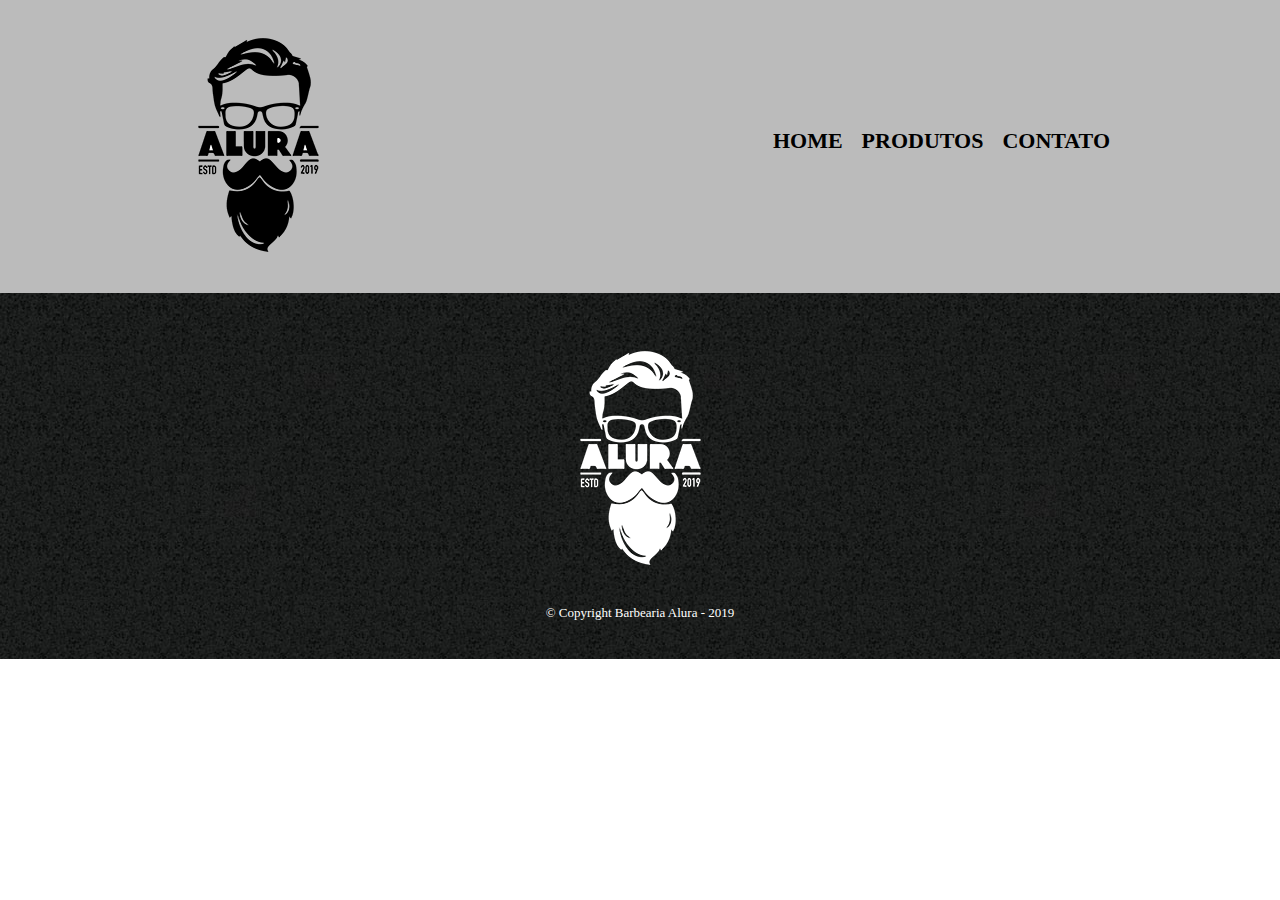
==== contato.html @ 06f385ae "criando a página de contato" ====
<!DOCTYPE html>
<html lang="pt-br">
    <head>
        <meta charset="UTF-8">
        <title>Contato - Barbearia Alura</title>
        <link rel="stylesheet" href="reset.css">
        <link rel="stylesheet" href="style.css">
    </head>
    <body>
        <header>
            <div class="caixa">
                <h1><img src="imagens/logo.png"></h1>
                <nav>
                    <ul>
                        <li><a href="index.html">Home</a></li>
                        <li><a href="produtos.html">Produtos</a></li>
                        <li><a href="contato.html">Contato</a></li>
                    </ul>
                </nav>
            </div>
        </header>

        <main>

        </main>

        <footer>
            <img src="imagens/logo-branco.png" alt="Logo do rodapé">
            <p class="copyright">&copy; Copyright Barbearia Alura - 2019</p>
        </footer>

        <script src=""></script>
    </body>
</html>
---- style.css ----
header{
    background: #BBBBBB;
    padding: 20px 0;
}

.caixa{
    width: 940px;
    position: relative;
    margin: 0 auto;
}

nav{
    position: absolute;
    top: 110px;
    right: 0;
}

nav li{
    display: inline;
    margin: 0 0 0 15px;
}

nav a{
    text-transform: uppercase;
    color: #000000;
    text-decoration: none;
    font-weight: bold;
    font-size: 22px;
}

nav a:hover{
    color: #C78C19;
    text-decoration: underline;
}

.produtos {
    width: 940px;
    margin: 0 auto;
    padding: 50px 0;
}

.produtos li{
    display: inline-block;
    text-align: center;
    width: 30%;
    vertical-align: top;
    margin: 0 1.5%;
    padding: 30px 20px;
    box-sizing: border-box;
    border: 2px solid #000000;
    border-radius: 10px;
}

.produtos li:hover{
    border-color: #C78C19;
}

.produtos li:active{
    border-color: #088C19;
}

.produtos li:hover h2{
    font-size: 34px;
}

.produtos h2{
    font-size: 30px;
    font-weight: bold;
}

.produto-descricao{
    font-size: 18px;
}

.produto-preco{
    font-weight: bold;
    font-size: 22px;
    margin-top: 10px;
}

footer{
    text-align: center;
    background: url("imagens/bg.jpg");
    padding: 40px 0;
}

.copyright{
    color: #FFFFFF;
    font-size: 13px;
    margin-top: 20px;
}
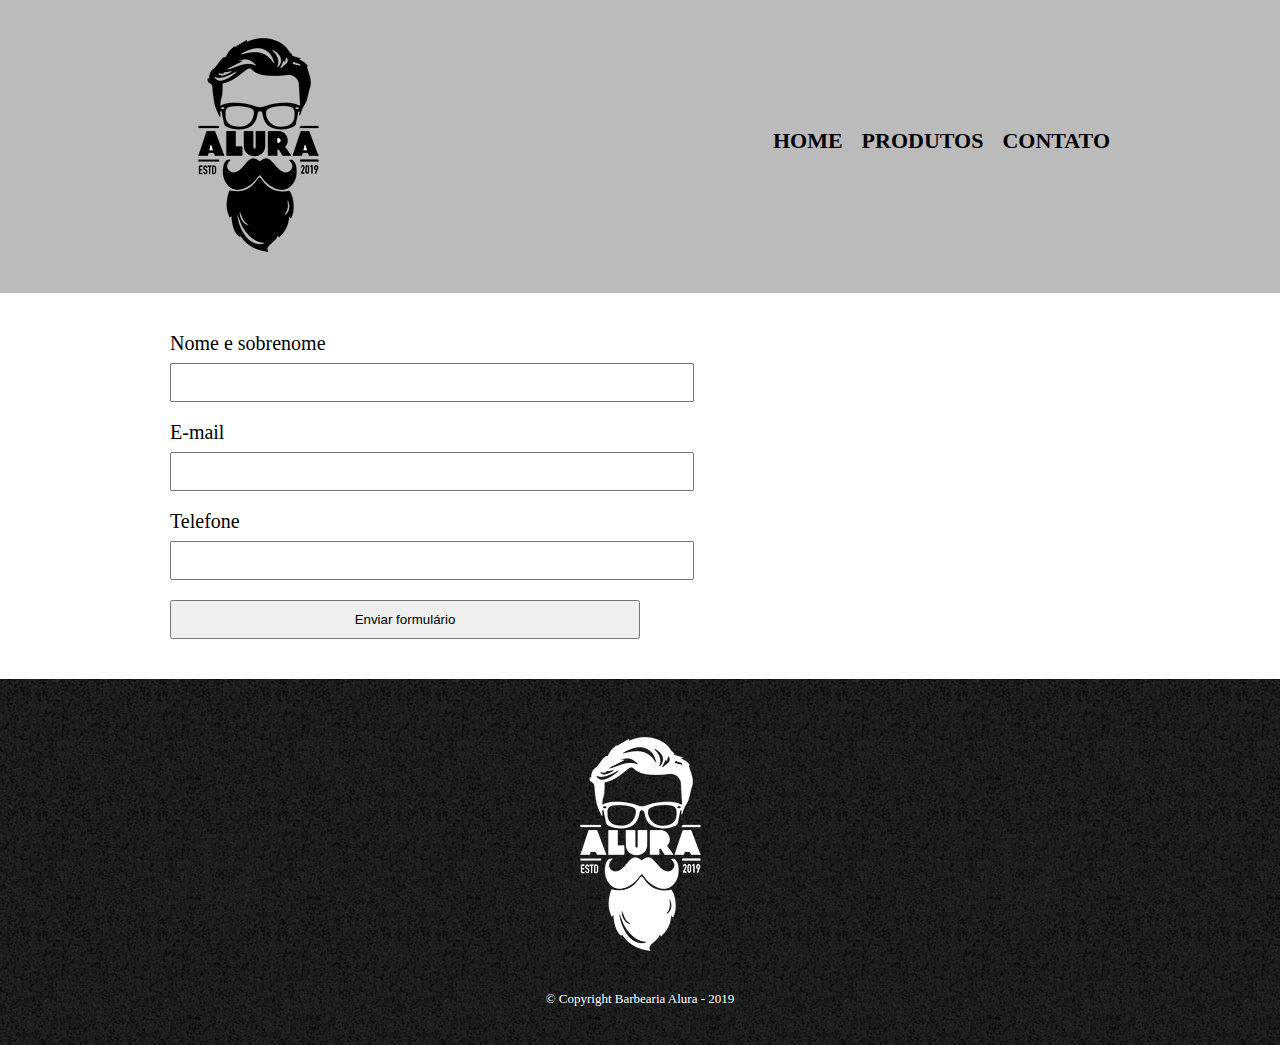
==== commit cca26e88: "criação do primeiro formulário e estilização" ====
--- a/contato.html
+++ b/contato.html
@@ -21,7 +21,18 @@
         </header>
 
         <main>
+            <form>
+                <label for="nomesobrenome">Nome e sobrenome</label>
+                <input type="text" id="nomesobrenome">
 
+                <label for="email">E-mail</label>
+                <input type="text" id="email">
+
+                <label for="telefone">Telefone</label>
+                <input type="text" id="telefone">
+
+                <input type="submit" value="Enviar formulário">
+            </form>
         </main>
 
         <footer>
--- a/style.css
+++ b/style.css
@@ -88,4 +88,26 @@
     color: #FFFFFF;
     font-size: 13px;
     margin-top: 20px;
+}
+
+main{
+    width: 940px;
+    margin: 0 auto;
+}
+
+form{
+    margin: 40px 0;
+}
+
+form label{
+    display: block;
+    font-size: 20px;
+    margin: 0 0 10px 0;
+}
+
+form input{
+    display: block;
+    margin: 0 0 20px 0;
+    padding: 10px 25px;
+    width: 50%;
 }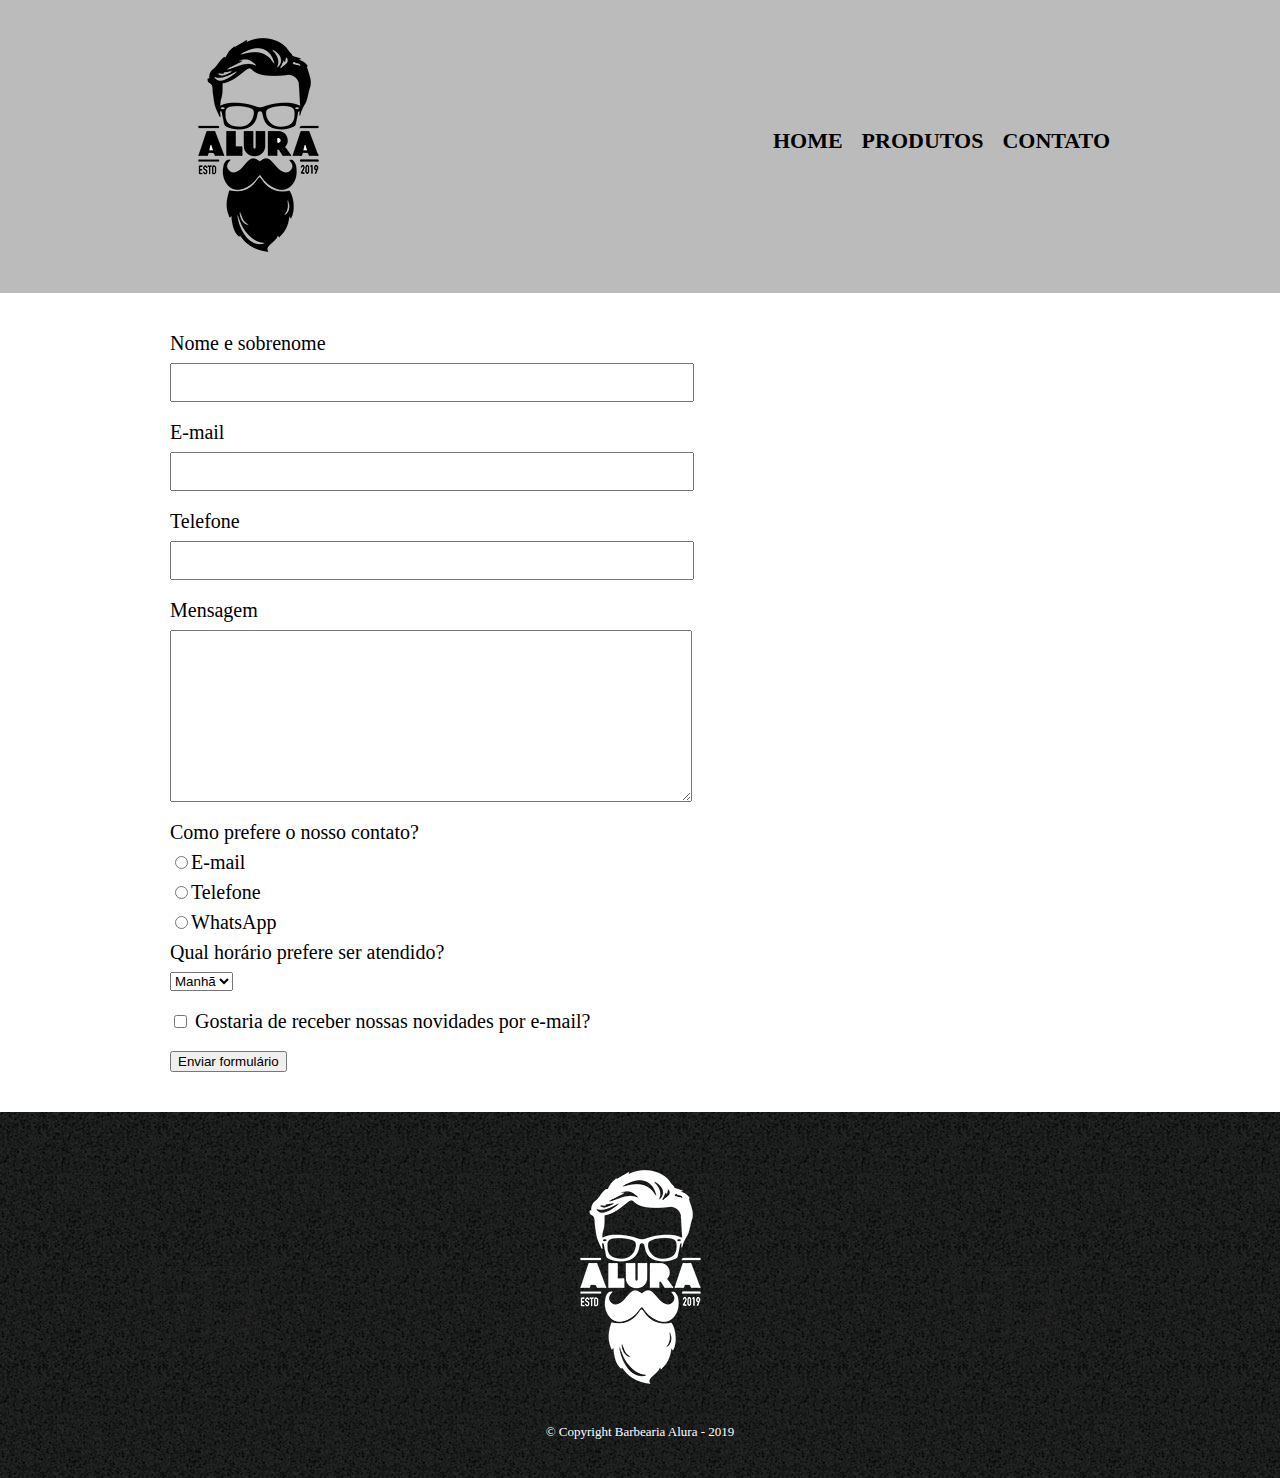
==== commit 8525c7f3: "adicionando formulários mais completos" ====
--- a/contato.html
+++ b/contato.html
@@ -23,13 +23,38 @@
         <main>
             <form>
                 <label for="nomesobrenome">Nome e sobrenome</label>
-                <input type="text" id="nomesobrenome">
+                <input type="text" id="nomesobrenome" class="input-padrao">
 
                 <label for="email">E-mail</label>
-                <input type="text" id="email">
+                <input type="text" id="email" class="input-padrao">
 
                 <label for="telefone">Telefone</label>
-                <input type="text" id="telefone">
+                <input type="text" id="telefone" class="input-padrao">
+
+                <label for="mensagem">Mensagem</label>
+                <textarea id="mensagem" cols="70" rows="10" class="input-padrao"></textarea>
+
+                <div> <!--Formulário de preferência de contato-->
+                    <p>Como prefere o nosso contato?</p>
+                    <label for="radio-email"><input type="radio" name="contato" value="email" id="radio-email">E-mail</label>
+                    
+
+                    <label for="radio-telefone"><input type="radio" name="contato" value="telefone" id="radio-telefone">Telefone</label>
+                    
+
+                    <label for="radio-whatsapp"><input type="radio" name="contato" value="whatsapp" id="radio-whatsapp">WhatsApp</label>
+                </div>
+
+                <div> <!--Formulário de preferência de horário de atendimento-->
+                    <p>Qual horário prefere ser atendido?</p>
+                    <select>
+                        <option>Manhã</option>
+                        <option>Tarde</option>
+                        <option>Noite</option>
+                    </select>
+                </div>
+
+                <label class="checkbox"><input type="checkbox"> Gostaria de receber nossas novidades por e-mail?</label>
 
                 <input type="submit" value="Enviar formulário">
             </form>
--- a/style.css
+++ b/style.css
@@ -99,15 +99,19 @@
     margin: 40px 0;
 }
 
-form label{
+form label, form p{
     display: block;
     font-size: 20px;
     margin: 0 0 10px 0;
 }
 
-form input{
+.input-padrao{
     display: block;
     margin: 0 0 20px 0;
     padding: 10px 25px;
     width: 50%;
+}
+
+.checkbox{
+    margin: 20px 0;
 }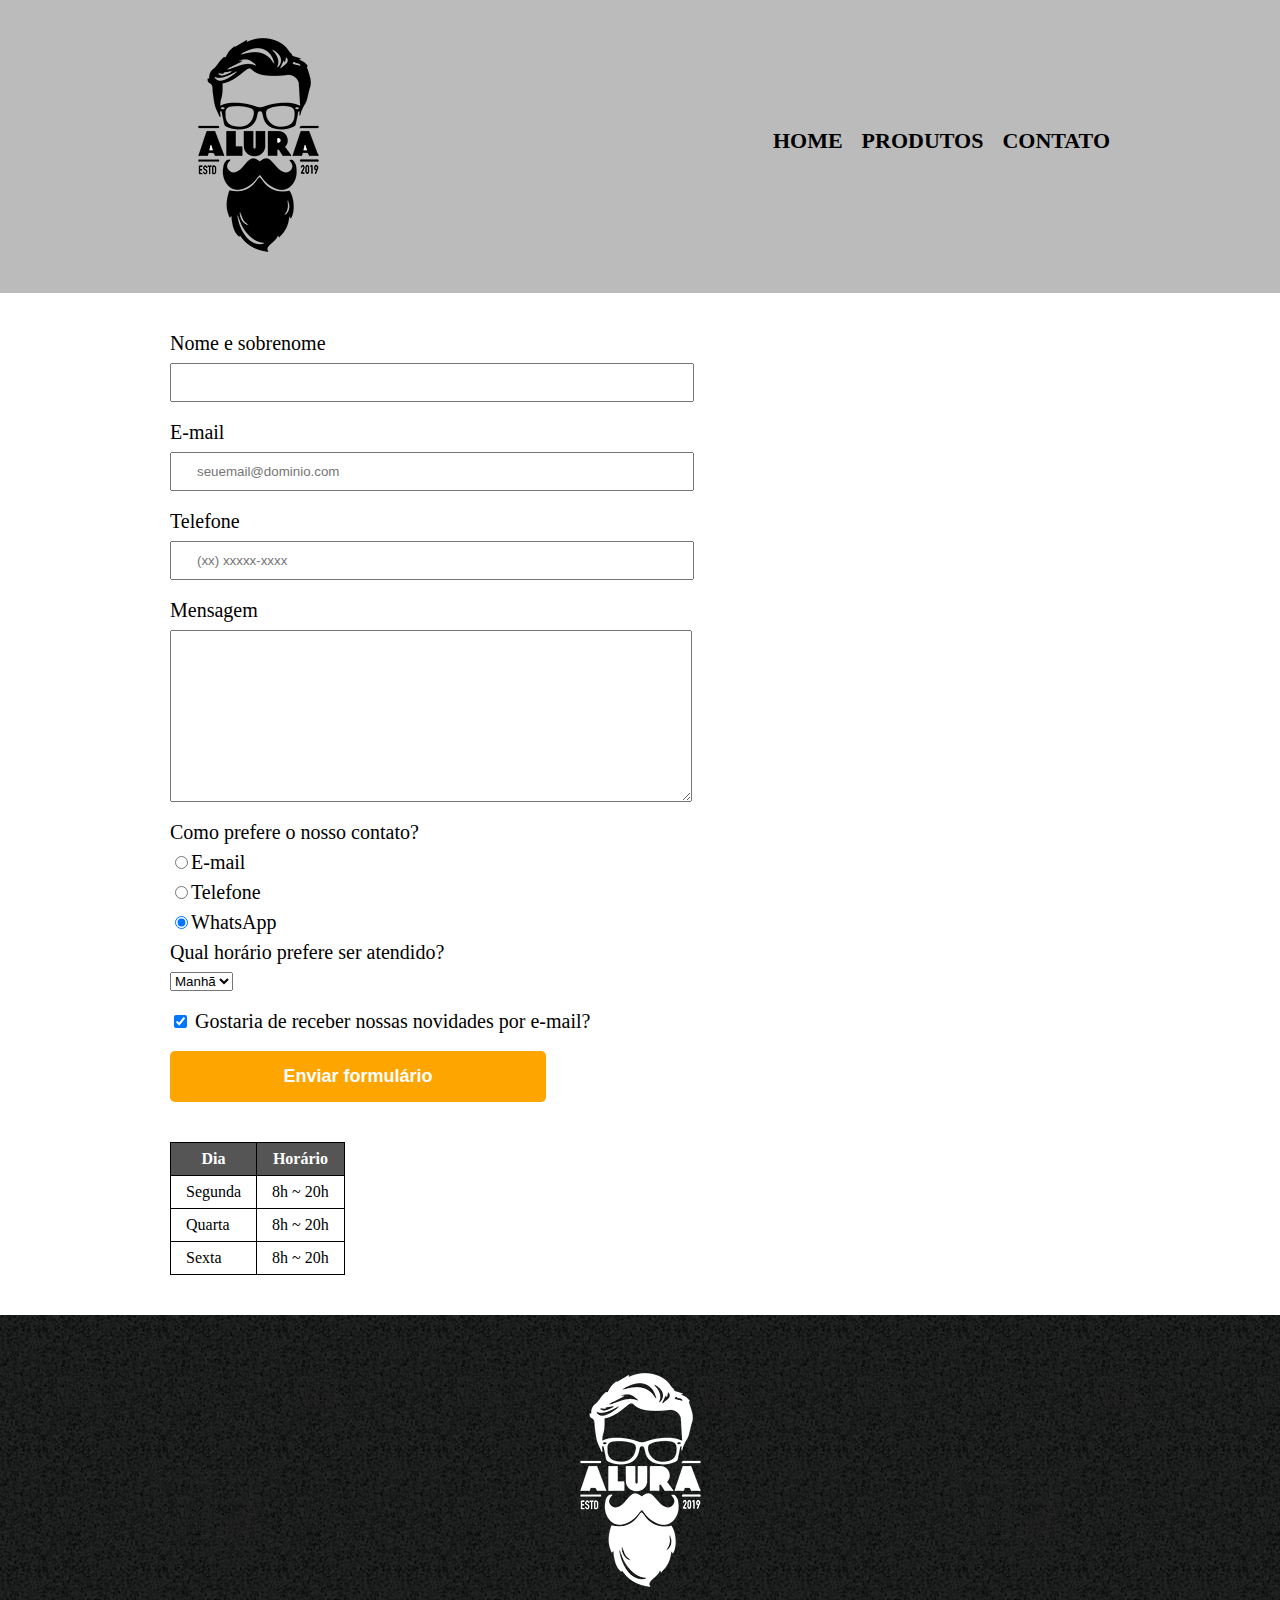
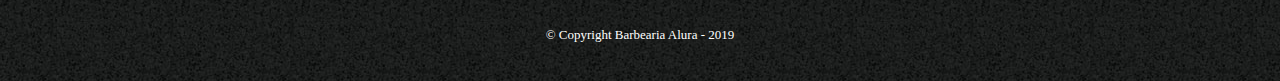
==== commit fc17c1dc: "Página de contatos finalizada" ====
--- a/contato.html
+++ b/contato.html
@@ -9,7 +9,7 @@
     <body>
         <header>
             <div class="caixa">
-                <h1><img src="imagens/logo.png"></h1>
+                <h1><img src="imagens/logo.png" alt="Logo da Barbearia Alura"></h1>
                 <nav>
                     <ul>
                         <li><a href="index.html">Home</a></li>
@@ -23,45 +23,68 @@
         <main>
             <form>
                 <label for="nomesobrenome">Nome e sobrenome</label>
-                <input type="text" id="nomesobrenome" class="input-padrao">
+                <input type="text" id="nomesobrenome" class="input-padrao" required>
 
                 <label for="email">E-mail</label>
-                <input type="text" id="email" class="input-padrao">
+                <input type="email" id="email" class="input-padrao" required placeholder="seuemail@dominio.com">
 
                 <label for="telefone">Telefone</label>
-                <input type="text" id="telefone" class="input-padrao">
+                <input type="tel" id="telefone" class="input-padrao" required placeholder="(xx) xxxxx-xxxx">
 
                 <label for="mensagem">Mensagem</label>
-                <textarea id="mensagem" cols="70" rows="10" class="input-padrao"></textarea>
+                <textarea id="mensagem" cols="70" rows="10" class="input-padrao" required></textarea>
 
-                <div> <!--Formulário de preferência de contato-->
-                    <p>Como prefere o nosso contato?</p>
+                <fieldset> <!--Formulário de preferência de contato-->
+                    <legend>Como prefere o nosso contato?</legend>
                     <label for="radio-email"><input type="radio" name="contato" value="email" id="radio-email">E-mail</label>
                     
 
                     <label for="radio-telefone"><input type="radio" name="contato" value="telefone" id="radio-telefone">Telefone</label>
                     
 
-                    <label for="radio-whatsapp"><input type="radio" name="contato" value="whatsapp" id="radio-whatsapp">WhatsApp</label>
-                </div>
+                    <label for="radio-whatsapp"><input type="radio" name="contato" value="whatsapp" id="radio-whatsapp" checked>WhatsApp</label>
+                </fieldset>
 
-                <div> <!--Formulário de preferência de horário de atendimento-->
-                    <p>Qual horário prefere ser atendido?</p>
+                <fieldset> <!--Formulário de preferência de horário de atendimento-->
+                    <legend>Qual horário prefere ser atendido?</legend>
                     <select>
                         <option>Manhã</option>
                         <option>Tarde</option>
                         <option>Noite</option>
                     </select>
-                </div>
+                </fieldset>
 
-                <label class="checkbox"><input type="checkbox"> Gostaria de receber nossas novidades por e-mail?</label>
+                <label class="checkbox"><input type="checkbox" checked> Gostaria de receber nossas novidades por e-mail?</label>
 
-                <input type="submit" value="Enviar formulário">
+                <input type="submit" value="Enviar formulário" class="enviar">
             </form>
+
+            <table>
+                <thead>
+                    <tr>
+                        <th>Dia</th>
+                        <th>Horário</th>
+                    </tr>
+                </thead>
+                <tbody>
+                    <tr>
+                        <td>Segunda</td>
+                        <td>8h ~ 20h</td>
+                    </tr>
+                    <tr>
+                        <td>Quarta</td>
+                        <td>8h ~ 20h</td>
+                    </tr>
+                    <tr>
+                        <td>Sexta</td>
+                        <td>8h ~ 20h</td>
+                    </tr>
+                </tbody>
+            </table>
         </main>
 
         <footer>
-            <img src="imagens/logo-branco.png" alt="Logo do rodapé">
+            <img src="imagens/logo-branco.png" alt="Logo do rodapé da Barbearia Alura">
             <p class="copyright">&copy; Copyright Barbearia Alura - 2019</p>
         </footer>
 
--- a/style.css
+++ b/style.css
@@ -99,7 +99,7 @@
     margin: 40px 0;
 }
 
-form label, form p{
+form label, form legend{
     display: block;
     font-size: 20px;
     margin: 0 0 10px 0;
@@ -114,4 +114,37 @@
 
 .checkbox{
     margin: 20px 0;
+}
+
+.enviar{
+    width: 40%;
+    padding: 15px 0;
+    background: orange;
+    color: white;
+    font-weight: bold;
+    font-size: 18px;
+    border: none;
+    border-radius: 5px;
+    transition: 1s all;
+    cursor: pointer;
+}
+
+.enviar:hover{
+    background: darkorange;
+    transform: scale(1.2);
+}
+
+table{
+    margin: 20px 0 40px;
+}
+
+thead{
+    background: #555555;
+    color: white;
+    font-weight: bold;
+}
+
+td, th{
+    border: 1px solid #000000;
+    padding: 8px 15px;
 }